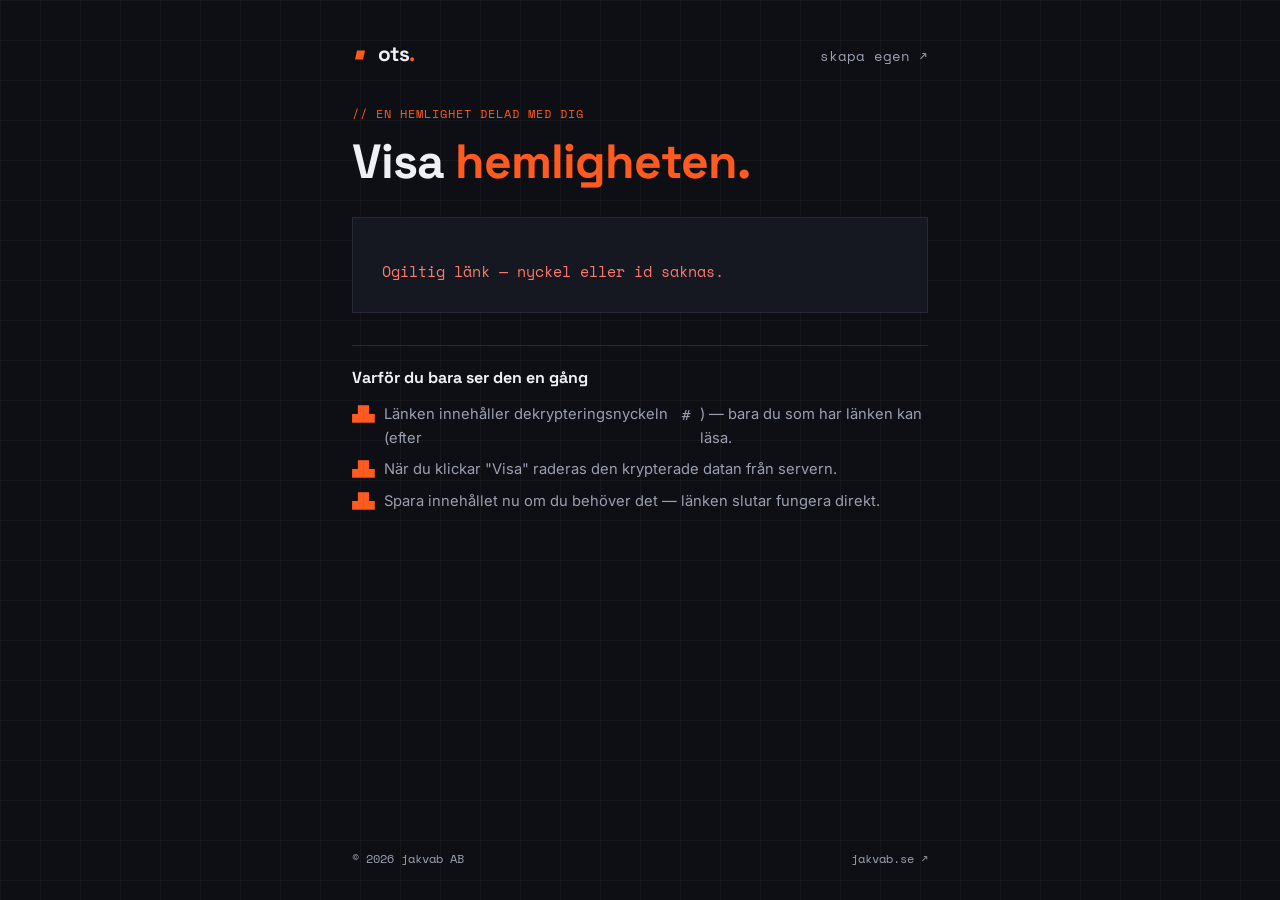
==== s.html @ ab954380 "ots — zero-knowledge one-time secret sharing Encrypt-in-browser (AES-256-GCM) one-time secret sharin" ====
<!DOCTYPE html>
<html lang="sv">
<head>
<meta charset="UTF-8" />
<meta name="viewport" content="width=device-width, initial-scale=1.0" />
<title>Hemlighet | ots.jakvab.se</title>
<meta name="theme-color" content="#0e0f14" />
<meta name="robots" content="noindex" />
<link rel="icon" href="favicon.svg" type="image/svg+xml" />
<link rel="preconnect" href="https://fonts.googleapis.com" />
<link rel="preconnect" href="https://fonts.gstatic.com" crossorigin />
<link href="https://fonts.googleapis.com/css2?family=Space+Grotesk:wght@500;700&family=Inter:wght@400;500&family=Space+Mono:wght@400;700&display=swap" rel="stylesheet" />
<link rel="stylesheet" href="css/style.css?v=1" />
</head>
<body>
<div class="wrap">

  <header class="top">
    <svg class="mark" viewBox="0 0 64 64" aria-hidden="true"><polygon points="20,14 52,14 44,50 12,50" fill="#ff5a1f"/></svg>
    <span class="brand">ots<b>.</b></span>
    <span class="spacer"></span>
    <a href="/">skapa egen ↗</a>
  </header>

  <main id="reveal">
    <p class="kicker">// EN HEMLIGHET DELAD MED DIG</p>
    <h1 class="title">Visa <span class="hl">hemligheten.</span></h1>

    <div class="card">
      <p id="reveal-state" class="status">Läser …</p>

      <div id="reveal-btn-wrap" hidden>
        <p class="lead" style="margin-top:0">Hemligheten dekrypteras lokalt i din webbläsare. Den raderas från servern i samma stund du visar den.</p>
        <div class="btn-row">
          <button id="reveal-btn" class="btn" type="button">Visa hemlighet</button>
        </div>
      </div>

      <div id="secret-wrap" hidden>
        <label>Hemlighet</label>
        <textarea id="secret-out" class="out secret" readonly></textarea>
        <div class="btn-row">
          <button id="copy-secret" class="btn" type="button">Kopiera</button>
          <a class="btn ghost" href="/">Dela en egen →</a>
        </div>
      </div>
    </div>

    <section class="zk">
      <h3>Varför du bara ser den en gång</h3>
      <ul>
        <li><b>▟▙</b> Länken innehåller dekrypteringsnyckeln (efter <code>#</code>) — bara du som har länken kan läsa.</li>
        <li><b>▟▙</b> När du klickar "Visa" raderas den krypterade datan från servern.</li>
        <li><b>▟▙</b> Spara innehållet nu om du behöver det — länken slutar fungera direkt.</li>
      </ul>
    </section>
  </main>

  <footer>
    <span>© <span id="year">2026</span> jakvab AB</span>
    <span class="spacer"></span>
    <a href="https://jakvab.se" target="_blank" rel="noopener">jakvab.se ↗</a>
  </footer>
</div>

<script src="js/crypto.js?v=1"></script>
<script src="js/app.js?v=1"></script>
<script>document.getElementById("year").textContent = new Date().getFullYear();</script>
</body>
</html>
---- css/style.css ----
/* ============================================================
   ots.jakvab.se — dark, orange, mono. jakvab DNA.
   ============================================================ */
:root {
  --bg:      #0e0f14;
  --bg-2:    #161821;
  --line:    #262a36;
  --ink:     #eef0f6;
  --muted:   #9aa0b0;
  --orange:  #ff5a1f;
  --orange-d:#e44a12;
  --green:   #46d39a;
  --display: "Space Grotesk", system-ui, sans-serif;
  --body:    "Inter", system-ui, sans-serif;
  --mono:    "Space Mono", ui-monospace, monospace;
}
* { box-sizing: border-box; }
html { -webkit-text-size-adjust: 100%; }
body {
  margin: 0; background: var(--bg); color: var(--ink);
  font-family: var(--body); line-height: 1.6;
  background-image:
    linear-gradient(to right, rgba(255,255,255,.03) 1px, transparent 1px),
    linear-gradient(to bottom, rgba(255,255,255,.03) 1px, transparent 1px);
  background-size: 40px 40px;
  -webkit-font-smoothing: antialiased;
}
h1, h2, h3 { font-family: var(--display); font-weight: 700; line-height: 1.1; margin: 0; }
a { color: var(--orange); }
.wrap { max-width: 640px; margin: 0 auto; padding: clamp(1.2rem, 4vw, 2rem); min-height: 100vh; display: flex; flex-direction: column; }

/* header */
.top { display: flex; align-items: center; gap: .6rem; padding: .4rem 0 2rem; }
.mark { width: 16px; height: 16px; }
.brand { font-family: var(--display); font-weight: 700; font-size: 1.3rem; letter-spacing: -0.02em; }
.brand b { color: var(--orange); }
.top .spacer { flex: 1; }
.top a { color: var(--muted); text-decoration: none; font-size: .9rem; font-family: var(--mono); }
.top a:hover { color: var(--ink); }

/* hero */
.kicker { font-family: var(--mono); font-size: 12px; letter-spacing: 1px; color: var(--orange); margin: 0 0 .8rem; }
h1.title { font-size: clamp(2rem, 7vw, 3rem); letter-spacing: -0.02em; }
h1.title .hl { color: var(--orange); }
.lead { color: var(--muted); margin: .8rem 0 0; max-width: 48ch; }

/* card */
.card { background: var(--bg-2); border: 1px solid var(--line); padding: clamp(1.1rem, 4vw, 1.8rem); margin-top: 1.8rem; }

/* form */
label { display: block; font-family: var(--mono); font-size: 12px; letter-spacing: .5px; color: var(--muted); text-transform: uppercase; margin-bottom: .4rem; }
textarea, input, select {
  width: 100%; background: var(--bg); color: var(--ink);
  border: 1px solid var(--line); padding: .7rem .8rem; font-family: var(--mono); font-size: .95rem;
  border-radius: 0; resize: vertical;
}
textarea:focus, input:focus, select:focus { outline: none; border-color: var(--orange); box-shadow: 0 0 0 3px rgba(255,90,31,.18); }
textarea { min-height: 140px; }
.row { display: grid; grid-template-columns: 1fr 1fr; gap: 1rem; margin-top: 1rem; }
@media (max-width: 480px) { .row { grid-template-columns: 1fr; } }
.field { margin-top: 1rem; }
.cf-turnstile { margin-top: 1.1rem; }

.btn {
  display: inline-flex; align-items: center; gap: .4rem; cursor: pointer;
  font-family: var(--display); font-weight: 600; font-size: 1rem;
  background: var(--orange); color: #fff; border: none; padding: .75rem 1.4rem;
  box-shadow: 0 5px 0 0 var(--orange-d); transition: transform .12s, box-shadow .12s;
}
.btn:hover { transform: translateY(-2px); box-shadow: 0 7px 0 0 var(--orange-d); }
.btn:active { transform: translateY(3px); box-shadow: 0 2px 0 0 var(--orange-d); }
.btn:disabled { opacity: .6; cursor: wait; }
.btn.ghost { background: transparent; color: var(--ink); border: 1px solid var(--line); box-shadow: none; }
.btn.ghost:hover { border-color: var(--orange); transform: none; }
.btn-row { margin-top: 1.2rem; display: flex; gap: .7rem; flex-wrap: wrap; }

.status { min-height: 1.2em; margin: .8rem 0 0; font-size: .92rem; font-family: var(--mono); color: var(--muted); }
.status.err { color: #ff7a6b; }
.status.ok { color: var(--green); }

/* result / secret output */
.out { width: 100%; background: var(--bg); border: 1px solid var(--orange); color: var(--ink); padding: .8rem; font-family: var(--mono); font-size: .9rem; word-break: break-all; }
.out.secret { min-height: 120px; }

/* zero-knowledge note */
.zk { margin-top: 2rem; border-top: 1px solid var(--line); padding-top: 1.4rem; }
.zk h3 { font-size: 1rem; }
.zk ul { list-style: none; padding: 0; margin: .8rem 0 0; }
.zk li { color: var(--muted); font-size: .92rem; padding: .25rem 0; display: flex; gap: .6rem; }
.zk li b { color: var(--orange); }

footer { margin-top: auto; padding-top: 2.5rem; color: var(--muted); font-family: var(--mono); font-size: 12px; display: flex; gap: 1rem; flex-wrap: wrap; align-items: center; }
footer a { color: var(--muted); text-decoration: none; }
footer a:hover { color: var(--orange); }
footer .spacer { flex: 1; }
[hidden] { display: none !important; }
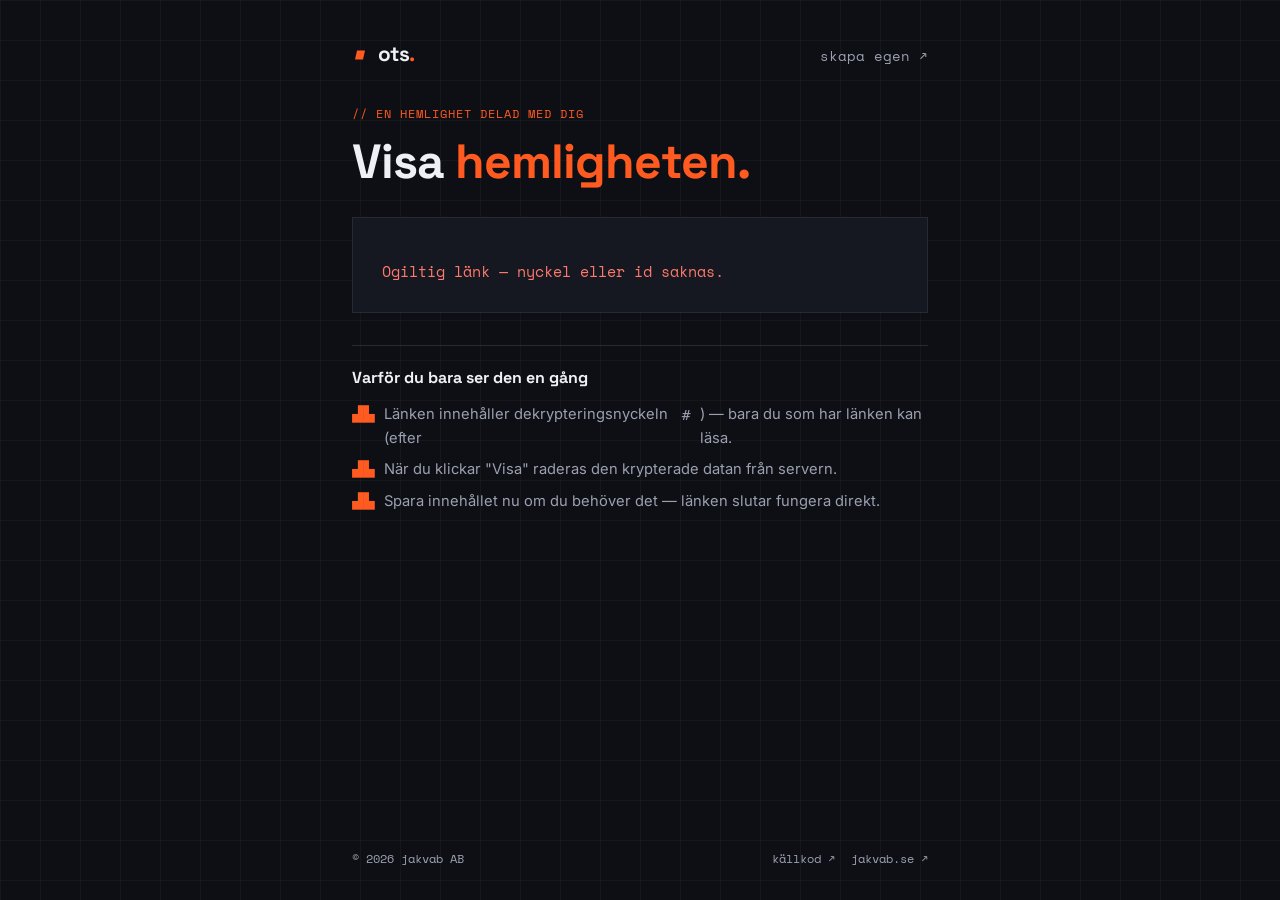
==== commit cf04de7b: "Add source-code link to footer and security note" ====
--- a/s.html
+++ b/s.html
@@ -59,6 +59,7 @@
   <footer>
     <span>© <span id="year">2026</span> jakvab AB</span>
     <span class="spacer"></span>
+    <a href="https://github.com/jakvab/ots" target="_blank" rel="noopener">källkod ↗</a>
     <a href="https://jakvab.se" target="_blank" rel="noopener">jakvab.se ↗</a>
   </footer>
 </div>
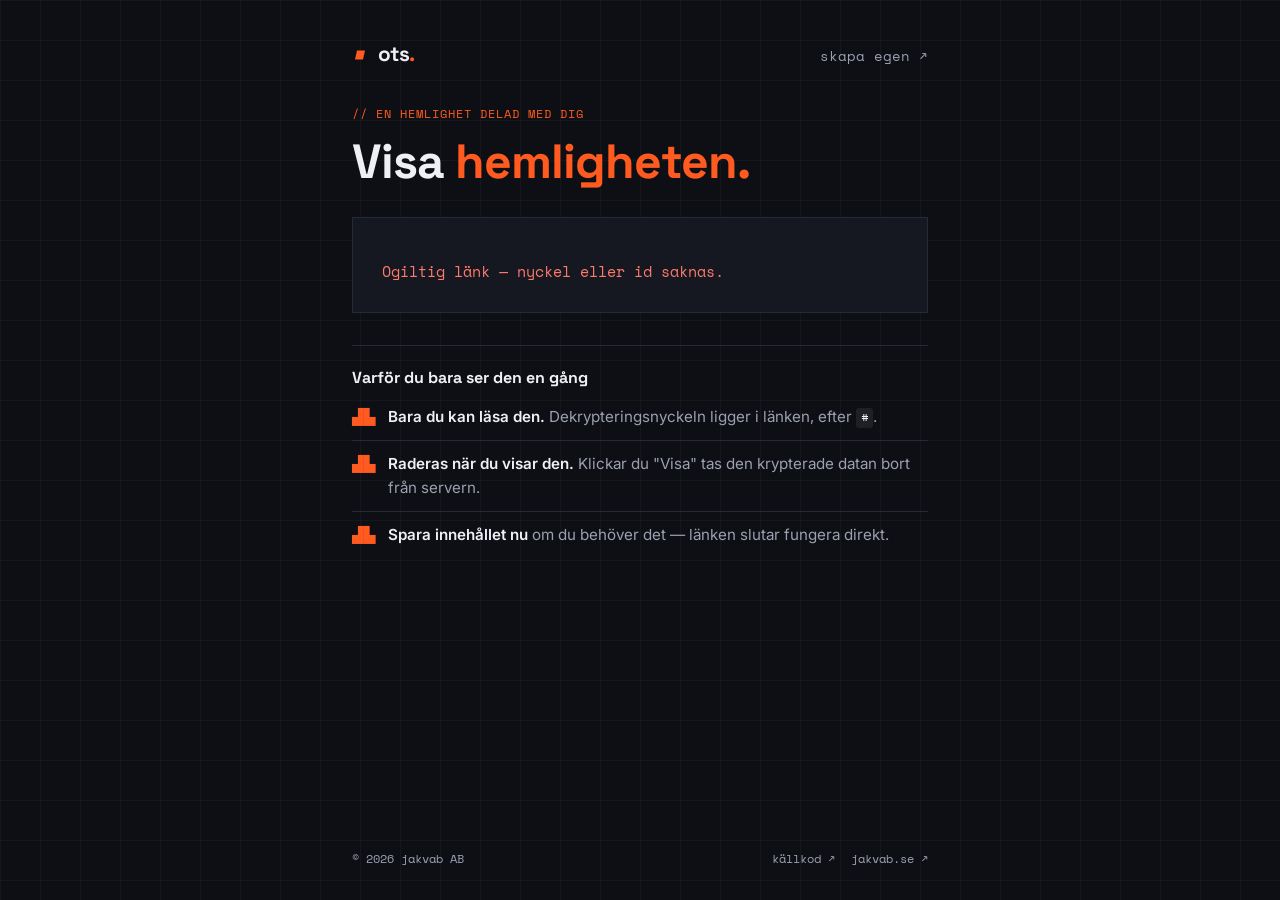
==== commit 0b2c8ec1: "Refine security bullets: bold lead-ins, more line spacing, cleaner wrapping" ====
--- a/s.html
+++ b/s.html
@@ -10,7 +10,7 @@
 <link rel="preconnect" href="https://fonts.googleapis.com" />
 <link rel="preconnect" href="https://fonts.gstatic.com" crossorigin />
 <link href="https://fonts.googleapis.com/css2?family=Space+Grotesk:wght@500;700&family=Inter:wght@400;500&family=Space+Mono:wght@400;700&display=swap" rel="stylesheet" />
-<link rel="stylesheet" href="css/style.css?v=1" />
+<link rel="stylesheet" href="css/style.css?v=2" />
 </head>
 <body>
 <div class="wrap">
@@ -49,9 +49,9 @@
     <section class="zk">
       <h3>Varför du bara ser den en gång</h3>
       <ul>
-        <li><b>▟▙</b> Länken innehåller dekrypteringsnyckeln (efter <code>#</code>) — bara du som har länken kan läsa.</li>
-        <li><b>▟▙</b> När du klickar "Visa" raderas den krypterade datan från servern.</li>
-        <li><b>▟▙</b> Spara innehållet nu om du behöver det — länken slutar fungera direkt.</li>
+        <li><b>▟▙</b> <span><strong>Bara du kan läsa den.</strong> Dekrypteringsnyckeln ligger i länken, efter <code>#</code>.</span></li>
+        <li><b>▟▙</b> <span><strong>Raderas när du visar den.</strong> Klickar du "Visa" tas den krypterade datan bort från servern.</span></li>
+        <li><b>▟▙</b> <span><strong>Spara innehållet nu</strong> om du behöver det — länken slutar fungera direkt.</span></li>
       </ul>
     </section>
   </main>
--- a/css/style.css
+++ b/css/style.css
@@ -85,9 +85,12 @@
 /* zero-knowledge note */
 .zk { margin-top: 2rem; border-top: 1px solid var(--line); padding-top: 1.4rem; }
 .zk h3 { font-size: 1rem; }
-.zk ul { list-style: none; padding: 0; margin: .8rem 0 0; }
-.zk li { color: var(--muted); font-size: .92rem; padding: .25rem 0; display: flex; gap: .6rem; }
-.zk li b { color: var(--orange); }
+.zk ul { list-style: none; padding: 0; margin: 1rem 0 0; }
+.zk li { color: var(--muted); font-size: .95rem; line-height: 1.55; padding: .7rem 0; display: flex; gap: .8rem; align-items: flex-start; border-top: 1px solid var(--line); }
+.zk li:first-child { border-top: none; padding-top: .2rem; }
+.zk li b { color: var(--orange); flex: none; }
+.zk li strong { color: var(--ink); font-weight: 600; }
+.zk code { font-family: var(--mono); font-size: .85em; color: var(--ink); background: rgba(255,255,255,.07); padding: .05em .35em; border-radius: 3px; }
 
 footer { margin-top: auto; padding-top: 2.5rem; color: var(--muted); font-family: var(--mono); font-size: 12px; display: flex; gap: 1rem; flex-wrap: wrap; align-items: center; }
 footer a { color: var(--muted); text-decoration: none; }
